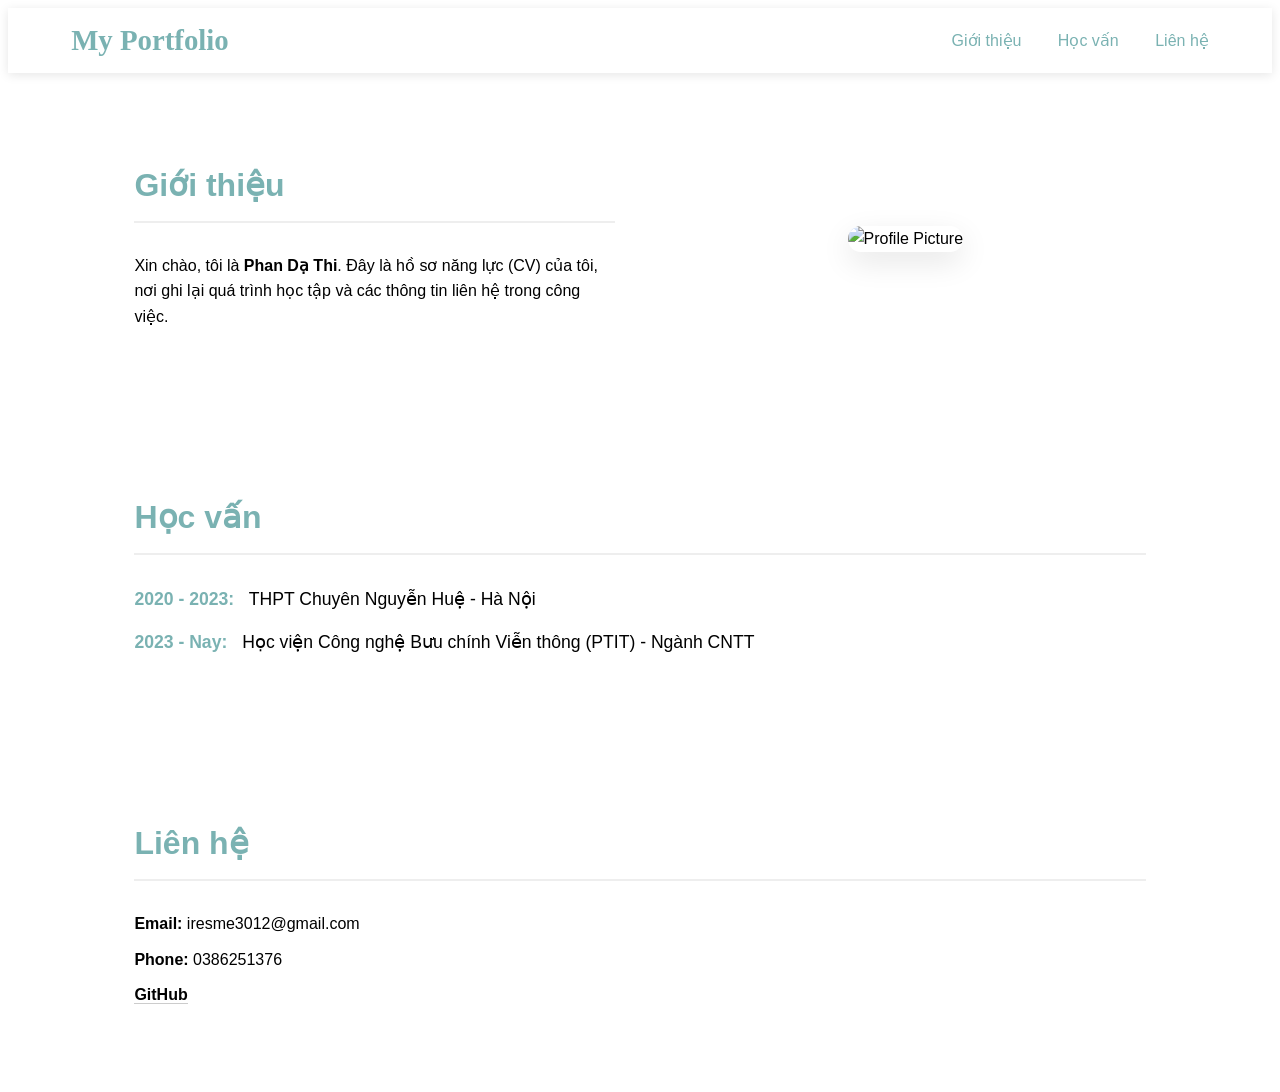
==== my_info.html @ bc52441b "Create my_info.html" ====
<!DOCTYPE html>
<html lang="en">
<head>
    <meta charset="UTF-8">
    <title>My Portfolio</title>
</head>
<body>
<header class="navbar">
  <div class="logo" >
    <strong>My Portfolio</strong>
  </div>

  <nav class="nav-links">
    <a href="#intro">Giới thiệu</a>
    <a href="#edu">Học vấn</a>
    <a href="#contact">Liên hệ</a>
  </nav>
</header>

<style>
  .navbar {
    display: flex;
    justify-content: space-between;
    align-items: center;
    padding: 1rem 5%;
    background-color: #fff;
    box-shadow: 0 2px 10px rgba(0,0,0,0.1);
    font-family:  "Helvetica Neue", Helvetica, Arial, sans-serif;
  }

  .logo {
    font-family: "Brush Script MT", cursive;
    font-size: 1.8rem;
    font-weight: normal;
    color: #7AB2B2;
  }

  .nav-links a {
    text-decoration: none;
    color: #7AB2B2;
    margin-left: 2rem;
    font-weight: 500;
    transition: color 0.3s ease;
  }

  .nav-links a:hover {
    color: #C7D9DD; /* Đổi màu khi di chuột vào */
  }
</style>


<style>
  section {
    font-family: "Helvetica Neue", Helvetica, Arial, sans-serif;
    padding: 60px 10%;
    line-height: 1.6;
  }

  h2 {
    font-size: 2rem;
    margin-bottom: 30px;
    border-bottom: 2px solid #eee;
    padding-bottom: 10px;
    color:#7AB2B2;
  }


  #intro {
    display: flex;
    align-items: center;
    gap: 50px;
  }

  .intro-text { flex: 1; }
  .intro-image { flex: 1; text-align: center; }

  .intro-image img {
    max-width: 100%;
    height: auto;
    border-radius: 15px; /* Bo góc ảnh cho hiện đại */
    box-shadow: 0 10px 30px rgba(0,0,0,0.1);
  }

  .edu-item {
    margin-bottom: 15px;
    font-size: 1.1rem;
  }
  .year { font-weight: bold; color: #7AB2B2; margin-right: 10px; }

  #contact ul { padding: 0; }
  #contact li { margin-bottom: 10px; }

  .github-link {
    text-decoration: none;
    color: inherit;
    border-bottom: 1px solid #ccc; 
    transition: 0.3s;
  }

  .github-link:hover {
    color: #C7D9DD;;
    border-bottom-color: #C7D9DD;;
  }


</style>

<section id="intro">
  <div class="intro-text">
    <h2>Giới thiệu</h2>
    <p>Xin chào, tôi là <strong>Phan Dạ Thi</strong>. Đây là hồ sơ năng lực (CV) của tôi, nơi ghi lại quá trình học tập và các thông tin liên hệ trong công việc.</p>
  </div>
  <div class="intro-image">
    <img src="" alt="Profile Picture">
  </div>
</section>

<section id="edu">
  <h2>Học vấn</h2>
  <div class="edu-item">
    <span class="year">2020 - 2023:</span>
    <span>THPT Chuyên Nguyễn Huệ - Hà Nội</span>
  </div>
  <div class="edu-item">
    <span class="year">2023 - Nay:</span>
    <span>Học viện Công nghệ Bưu chính Viễn thông (PTIT) - Ngành CNTT</span>
  </div>
</section>

<section id="contact">
  <h2>Liên hệ</h2>
  <ul style="list-style-type:none">
    <li><strong >Email:</strong> iresme3012@gmail.com</li>
    <li><strong>Phone:</strong> 0386251376</li>
    <li> <a href="https://github.com/pp3012" title="https://github.com/pp3012" target="_blank" class="github-link"><strong>GitHub</strong></a></li>
  </ul>
</section>


</body>
</html>
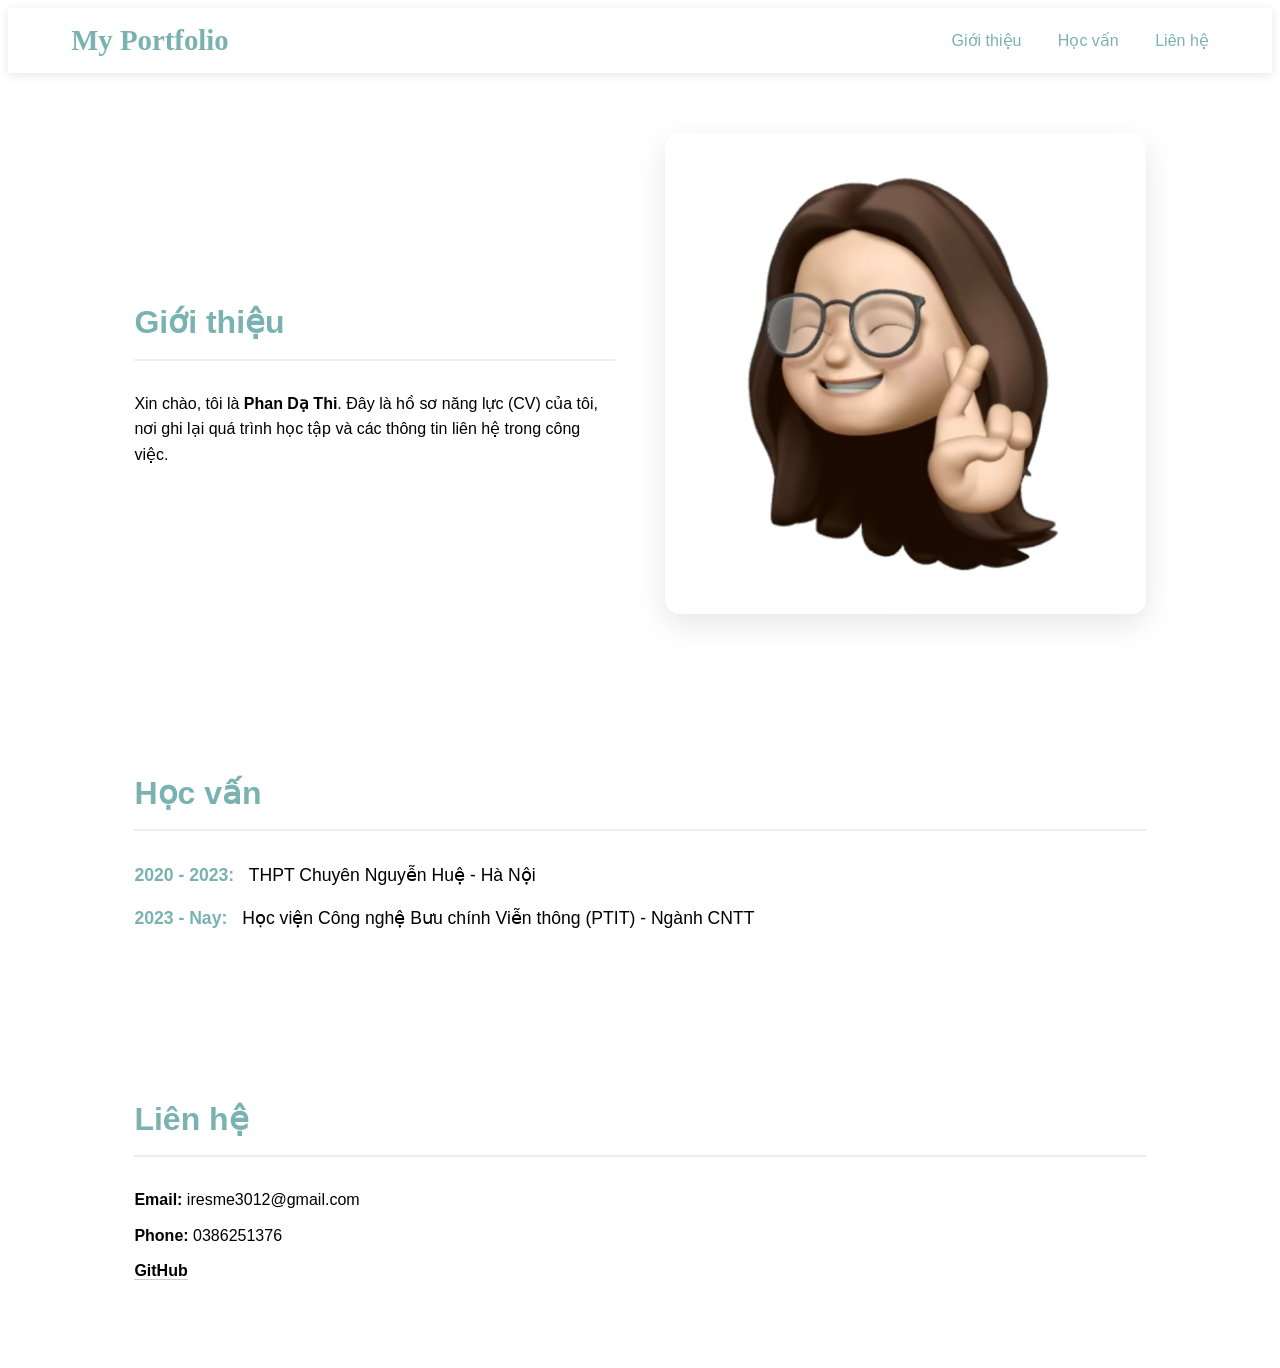
==== commit 3e498525: "Update my_info.html" ====
--- a/my_info.html
+++ b/my_info.html
@@ -111,7 +111,7 @@
     <p>Xin chào, tôi là <strong>Phan Dạ Thi</strong>. Đây là hồ sơ năng lực (CV) của tôi, nơi ghi lại quá trình học tập và các thông tin liên hệ trong công việc.</p>
   </div>
   <div class="intro-image">
-    <img src="" alt="Profile Picture">
+    <img src="Avatar.jpg" alt="Profile Picture">
   </div>
 </section>
 
